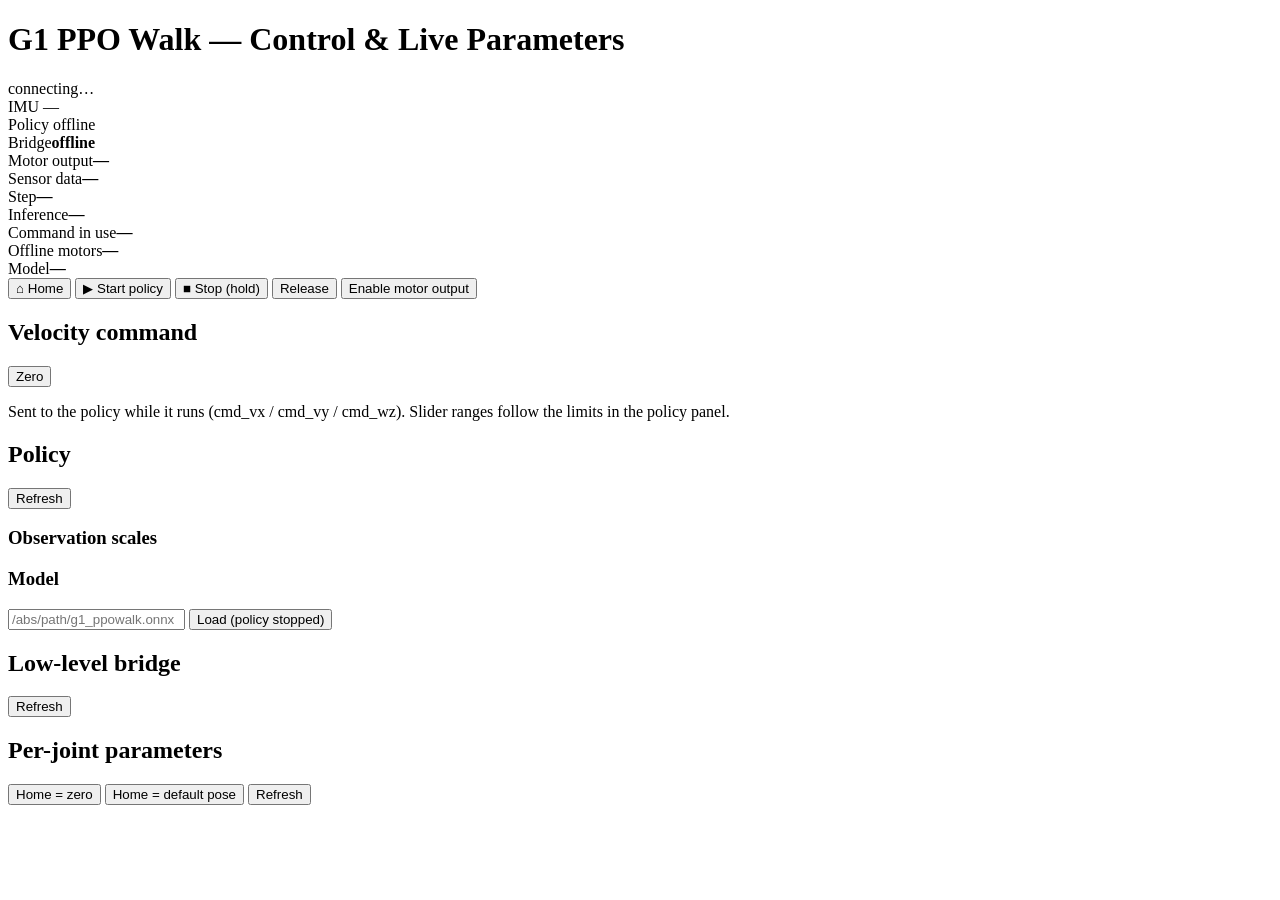
==== ros2_ws/src/hri/ppowalk_gui/static/index.html @ 513768ea "added ppo walk nodes" ====
<!DOCTYPE html>
<html lang="en">
<head>
<meta charset="utf-8">
<meta name="viewport" content="width=device-width, initial-scale=1">
<title>G1 PPO Walk</title>
<link rel="stylesheet" href="/static/styles.css">
</head>
<body>
<div id="conn-lost" class="conn-lost" hidden>
  CONNECTION LOST &mdash; reconnecting&hellip; The robot keeps running: use the remote (L2+B) to stop it if needed.
</div>

<header class="topbar">
  <div class="title">
    <h1>G1 PPO Walk &mdash; Control &amp; Live Parameters</h1>
    <span id="status" class="status">connecting&hellip;</span>
  </div>
  <div id="upright" class="upright upright-unknown">
    <span id="upright-label">IMU &mdash;</span>
    <small id="upright-tilt"></small>
  </div>
</header>

<section id="state" class="state state-offline">
  <div class="state-main">
    <span class="state-label">Policy</span>
    <span id="policy-mode" class="state-value">offline</span>
    <span id="state-message" class="state-reason"></span>
  </div>
  <div class="progress"><div id="progress-bar"></div></div>
  <div class="state-grid">
    <div><span>Bridge</span><b id="bridge-state">offline</b></div>
    <div><span>Motor output</span><b id="motor-output">&mdash;</b></div>
    <div><span>Sensor data</span><b id="data-fresh">&mdash;</b></div>
    <div><span>Step</span><b id="policy-step">&mdash;</b></div>
    <div><span>Inference</span><b id="inference">&mdash;</b></div>
    <div><span>Command in use</span><b id="command-live">&mdash;</b></div>
    <div><span>Offline motors</span><b id="offline" class="path">&mdash;</b></div>
    <div class="wide"><span>Model</span><b id="model-path" class="path">&mdash;</b></div>
  </div>
  <div class="controls big">
    <button id="home" class="secondary" title="Move slowly to the home pose and hold it">&#8962; Home</button>
    <button id="start" class="go">&#9654; Start policy</button>
    <button id="stop" class="secondary" title="Stop the policy and hold the current pose">&#9632; Stop (hold)</button>
    <button id="release" class="secondary" title="Stop commanding: the bridge damps the joints">Release</button>
    <button id="motor-toggle" class="warn">Enable motor output</button>
  </div>
  <p id="start-hint" class="hint"></p>
</section>

<main class="columns">
  <section class="panel panel-command">
    <div class="panel-header">
      <h2>Velocity command</h2>
      <button id="zero" class="secondary">Zero</button>
    </div>
    <div id="command" class="params"></div>
    <p class="hint">Sent to the policy while it runs (cmd_vx / cmd_vy / cmd_wz). Slider ranges follow the limits in the policy panel.</p>
  </section>

  <section class="panel panel-policy">
    <div class="panel-header">
      <h2>Policy <small id="policy-node"></small></h2>
      <button class="refresh">Refresh</button>
    </div>
    <div id="params-policy" class="params"></div>
    <h3>Observation scales</h3>
    <div id="obs-scales" class="params"></div>
    <h3>Model</h3>
    <div class="model-row">
      <input id="policy-path" type="text" spellcheck="false" placeholder="/abs/path/g1_ppowalk.onnx">
      <button id="policy-reload" class="secondary">Load (policy stopped)</button>
    </div>
  </section>

  <section class="panel panel-bridge">
    <div class="panel-header">
      <h2>Low-level bridge <small id="bridge-node"></small></h2>
      <button class="refresh">Refresh</button>
    </div>
    <div id="params-bridge" class="params"></div>
  </section>

  <section class="panel panel-joints">
    <div class="panel-header">
      <h2>Per-joint parameters</h2>
      <div class="controls">
        <button id="home-zero" class="secondary" title="Set the home pose to all zeros">Home = zero</button>
        <button id="home-default" class="secondary" title="Set the home pose to the policy default pose">Home = default pose</button>
        <button class="refresh">Refresh</button>
      </div>
    </div>
    <div class="table-wrap">
      <table id="joint-table"></table>
    </div>
  </section>
</main>

<div id="modal" class="modal" hidden>
  <div class="modal-box">
    <p id="modal-text"></p>
    <div class="modal-buttons">
      <button id="modal-cancel" class="secondary">Cancel</button>
      <button id="modal-ok" class="warn">Confirm</button>
    </div>
  </div>
</div>

<script src="/static/app.js"></script>
</body>
</html>
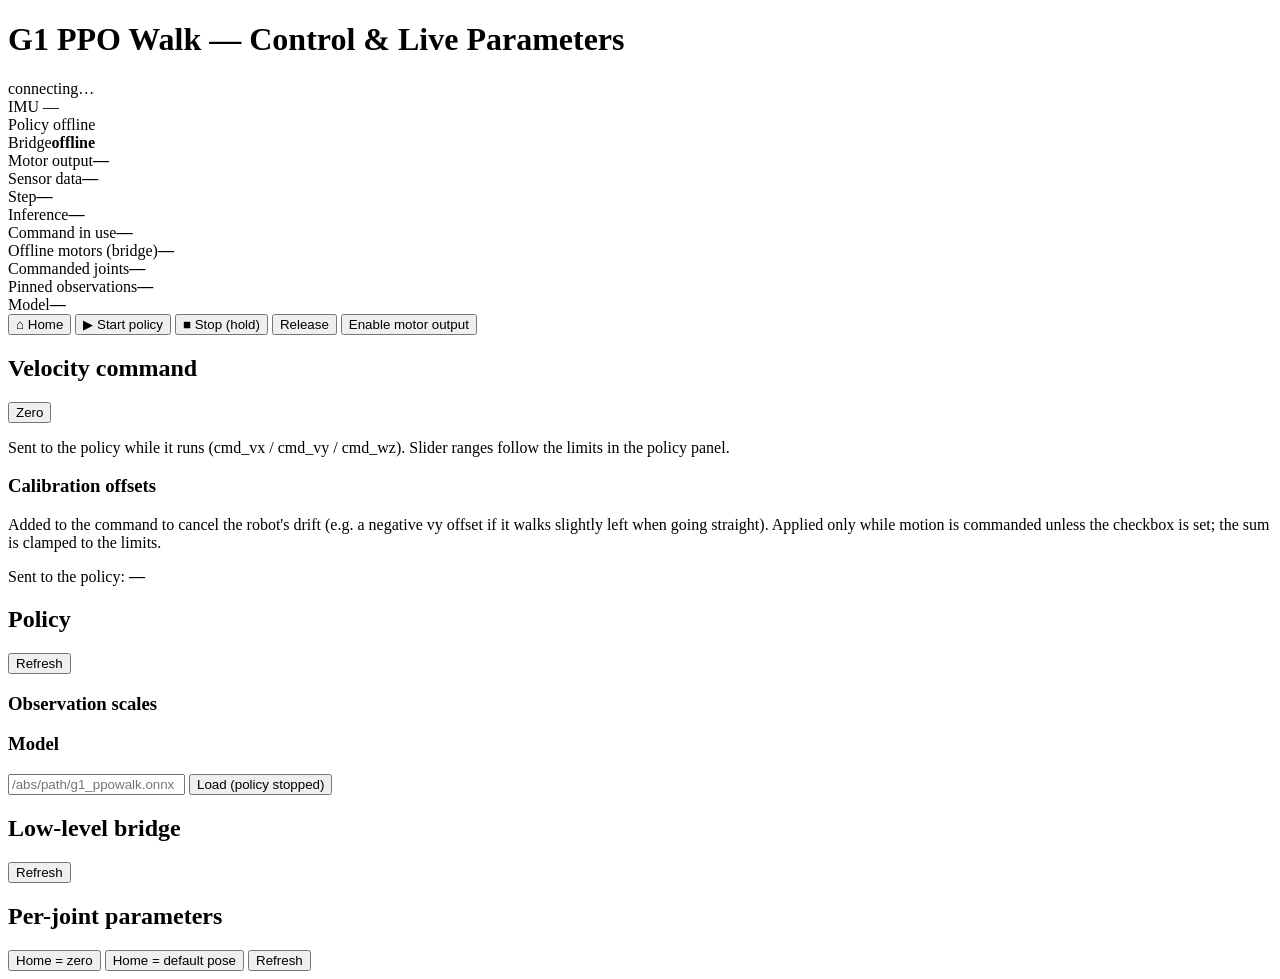
==== commit 6460b78f: "ppo walk gui finished, policy is working now" ====
--- a/ros2_ws/src/hri/ppowalk_gui/static/index.html
+++ b/ros2_ws/src/hri/ppowalk_gui/static/index.html
@@ -36,7 +36,9 @@
     <div><span>Step</span><b id="policy-step">&mdash;</b></div>
     <div><span>Inference</span><b id="inference">&mdash;</b></div>
     <div><span>Command in use</span><b id="command-live">&mdash;</b></div>
-    <div><span>Offline motors</span><b id="offline" class="path">&mdash;</b></div>
+    <div><span>Offline motors (bridge)</span><b id="offline" class="path">&mdash;</b></div>
+    <div class="wide"><span>Commanded joints</span><b id="commanded" class="path">&mdash;</b></div>
+    <div class="wide"><span>Pinned observations</span><b id="pinned" class="path">&mdash;</b></div>
     <div class="wide"><span>Model</span><b id="model-path" class="path">&mdash;</b></div>
   </div>
   <div class="controls big">
@@ -57,6 +59,10 @@
     </div>
     <div id="command" class="params"></div>
     <p class="hint">Sent to the policy while it runs (cmd_vx / cmd_vy / cmd_wz). Slider ranges follow the limits in the policy panel.</p>
+    <h3>Calibration offsets</h3>
+    <div id="params-offsets" class="params"></div>
+    <p class="hint">Added to the command to cancel the robot's drift (e.g. a negative vy offset if it walks slightly left when going straight). Applied only while motion is commanded unless the checkbox is set; the sum is clamped to the limits.</p>
+    <p class="hint">Sent to the policy: <b id="command-effective">&mdash;</b></p>
   </section>
 
   <section class="panel panel-policy">
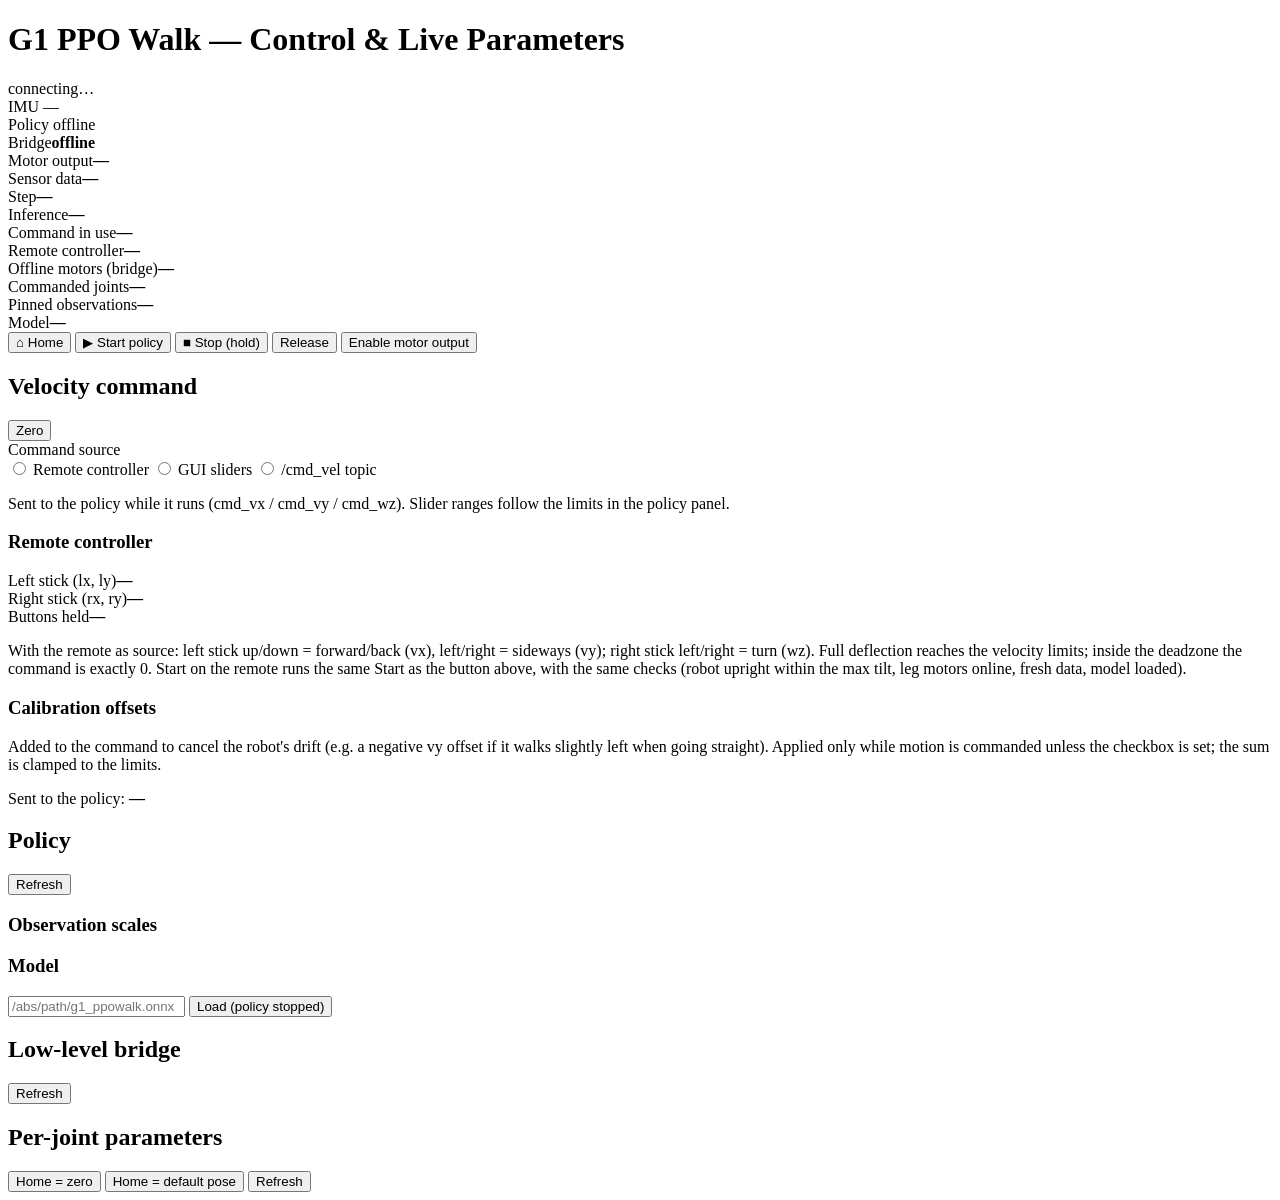
==== commit 88883093: "ppo walking effort" ====
--- a/ros2_ws/src/hri/ppowalk_gui/static/index.html
+++ b/ros2_ws/src/hri/ppowalk_gui/static/index.html
@@ -36,6 +36,7 @@
     <div><span>Step</span><b id="policy-step">&mdash;</b></div>
     <div><span>Inference</span><b id="inference">&mdash;</b></div>
     <div><span>Command in use</span><b id="command-live">&mdash;</b></div>
+    <div><span>Remote controller</span><b id="remote-state">&mdash;</b></div>
     <div><span>Offline motors (bridge)</span><b id="offline" class="path">&mdash;</b></div>
     <div class="wide"><span>Commanded joints</span><b id="commanded" class="path">&mdash;</b></div>
     <div class="wide"><span>Pinned observations</span><b id="pinned" class="path">&mdash;</b></div>
@@ -49,6 +50,7 @@
     <button id="motor-toggle" class="warn">Enable motor output</button>
   </div>
   <p id="start-hint" class="hint"></p>
+  <p id="remote-event" class="hint"></p>
 </section>
 
 <main class="columns">
@@ -57,8 +59,24 @@
       <h2>Velocity command</h2>
       <button id="zero" class="secondary">Zero</button>
     </div>
+    <div class="param-row source-row">
+      <label>Command source</label>
+      <div id="source" class="groups">
+        <label><input type="radio" name="source" value="remote"> Remote controller</label>
+        <label><input type="radio" name="source" value="gui"> GUI sliders</label>
+        <label><input type="radio" name="source" value="cmd_vel"> /cmd_vel topic</label>
+      </div>
+    </div>
     <div id="command" class="params"></div>
-    <p class="hint">Sent to the policy while it runs (cmd_vx / cmd_vy / cmd_wz). Slider ranges follow the limits in the policy panel.</p>
+    <p id="command-hint" class="hint">Sent to the policy while it runs (cmd_vx / cmd_vy / cmd_wz). Slider ranges follow the limits in the policy panel.</p>
+    <h3>Remote controller</h3>
+    <div class="state-grid remote-grid">
+      <div><span>Left stick (lx, ly)</span><b id="remote-left">&mdash;</b></div>
+      <div><span>Right stick (rx, ry)</span><b id="remote-right">&mdash;</b></div>
+      <div><span>Buttons held</span><b id="remote-buttons">&mdash;</b></div>
+    </div>
+    <div id="params-remote" class="params"></div>
+    <p class="hint">With the remote as source: left stick up/down = forward/back (vx), left/right = sideways (vy); right stick left/right = turn (wz). Full deflection reaches the velocity limits; inside the deadzone the command is exactly 0. Start on the remote runs the same Start as the button above, with the same checks (robot upright within the max tilt, leg motors online, fresh data, model loaded).</p>
     <h3>Calibration offsets</h3>
     <div id="params-offsets" class="params"></div>
     <p class="hint">Added to the command to cancel the robot's drift (e.g. a negative vy offset if it walks slightly left when going straight). Applied only while motion is commanded unless the checkbox is set; the sum is clamped to the limits.</p>
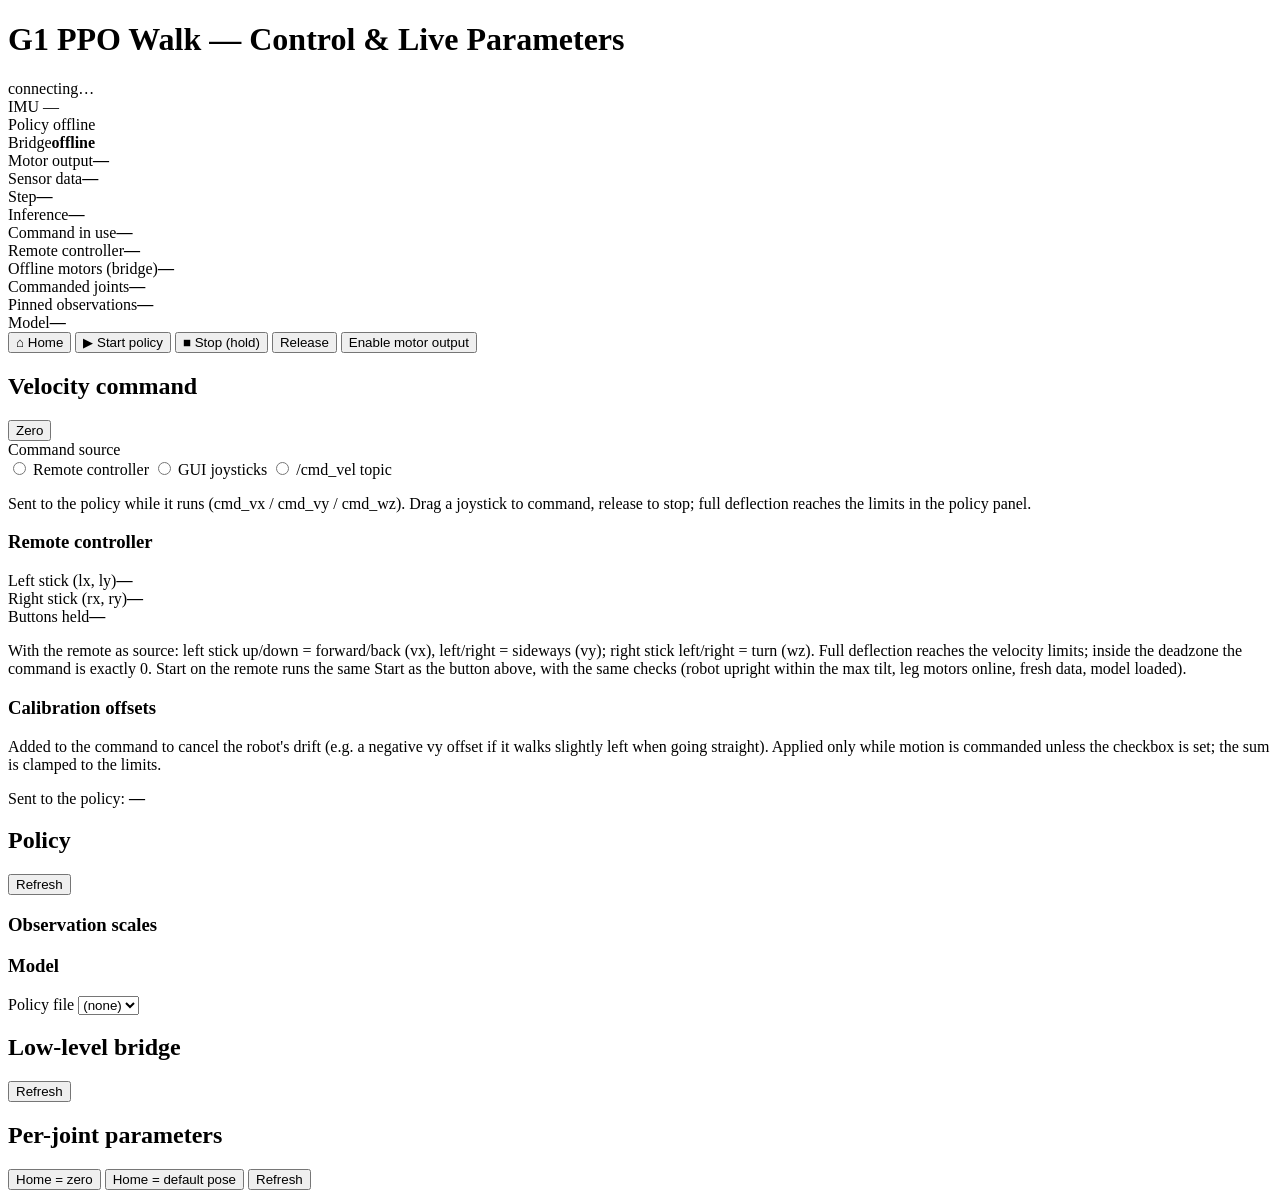
==== commit be809e34: "added joystick + safe updates" ====
--- a/ros2_ws/src/hri/ppowalk_gui/static/index.html
+++ b/ros2_ws/src/hri/ppowalk_gui/static/index.html
@@ -63,12 +63,12 @@
       <label>Command source</label>
       <div id="source" class="groups">
         <label><input type="radio" name="source" value="remote"> Remote controller</label>
-        <label><input type="radio" name="source" value="gui"> GUI sliders</label>
+        <label><input type="radio" name="source" value="gui"> GUI joysticks</label>
         <label><input type="radio" name="source" value="cmd_vel"> /cmd_vel topic</label>
       </div>
     </div>
     <div id="command" class="params"></div>
-    <p id="command-hint" class="hint">Sent to the policy while it runs (cmd_vx / cmd_vy / cmd_wz). Slider ranges follow the limits in the policy panel.</p>
+    <p id="command-hint" class="hint">Sent to the policy while it runs (cmd_vx / cmd_vy / cmd_wz). Drag a joystick to command, release to stop; full deflection reaches the limits in the policy panel.</p>
     <h3>Remote controller</h3>
     <div class="state-grid remote-grid">
       <div><span>Left stick (lx, ly)</span><b id="remote-left">&mdash;</b></div>
@@ -92,10 +92,13 @@
     <h3>Observation scales</h3>
     <div id="obs-scales" class="params"></div>
     <h3>Model</h3>
-    <div class="model-row">
-      <input id="policy-path" type="text" spellcheck="false" placeholder="/abs/path/g1_ppowalk.onnx">
-      <button id="policy-reload" class="secondary">Load (policy stopped)</button>
+    <div class="params">
+      <div class="param-row">
+        <label for="policy-select">Policy file</label>
+        <select id="policy-select"><option value="">(none)</option></select>
+      </div>
     </div>
+    <p id="models-hint" class="hint"></p>
   </section>
 
   <section class="panel panel-bridge">
